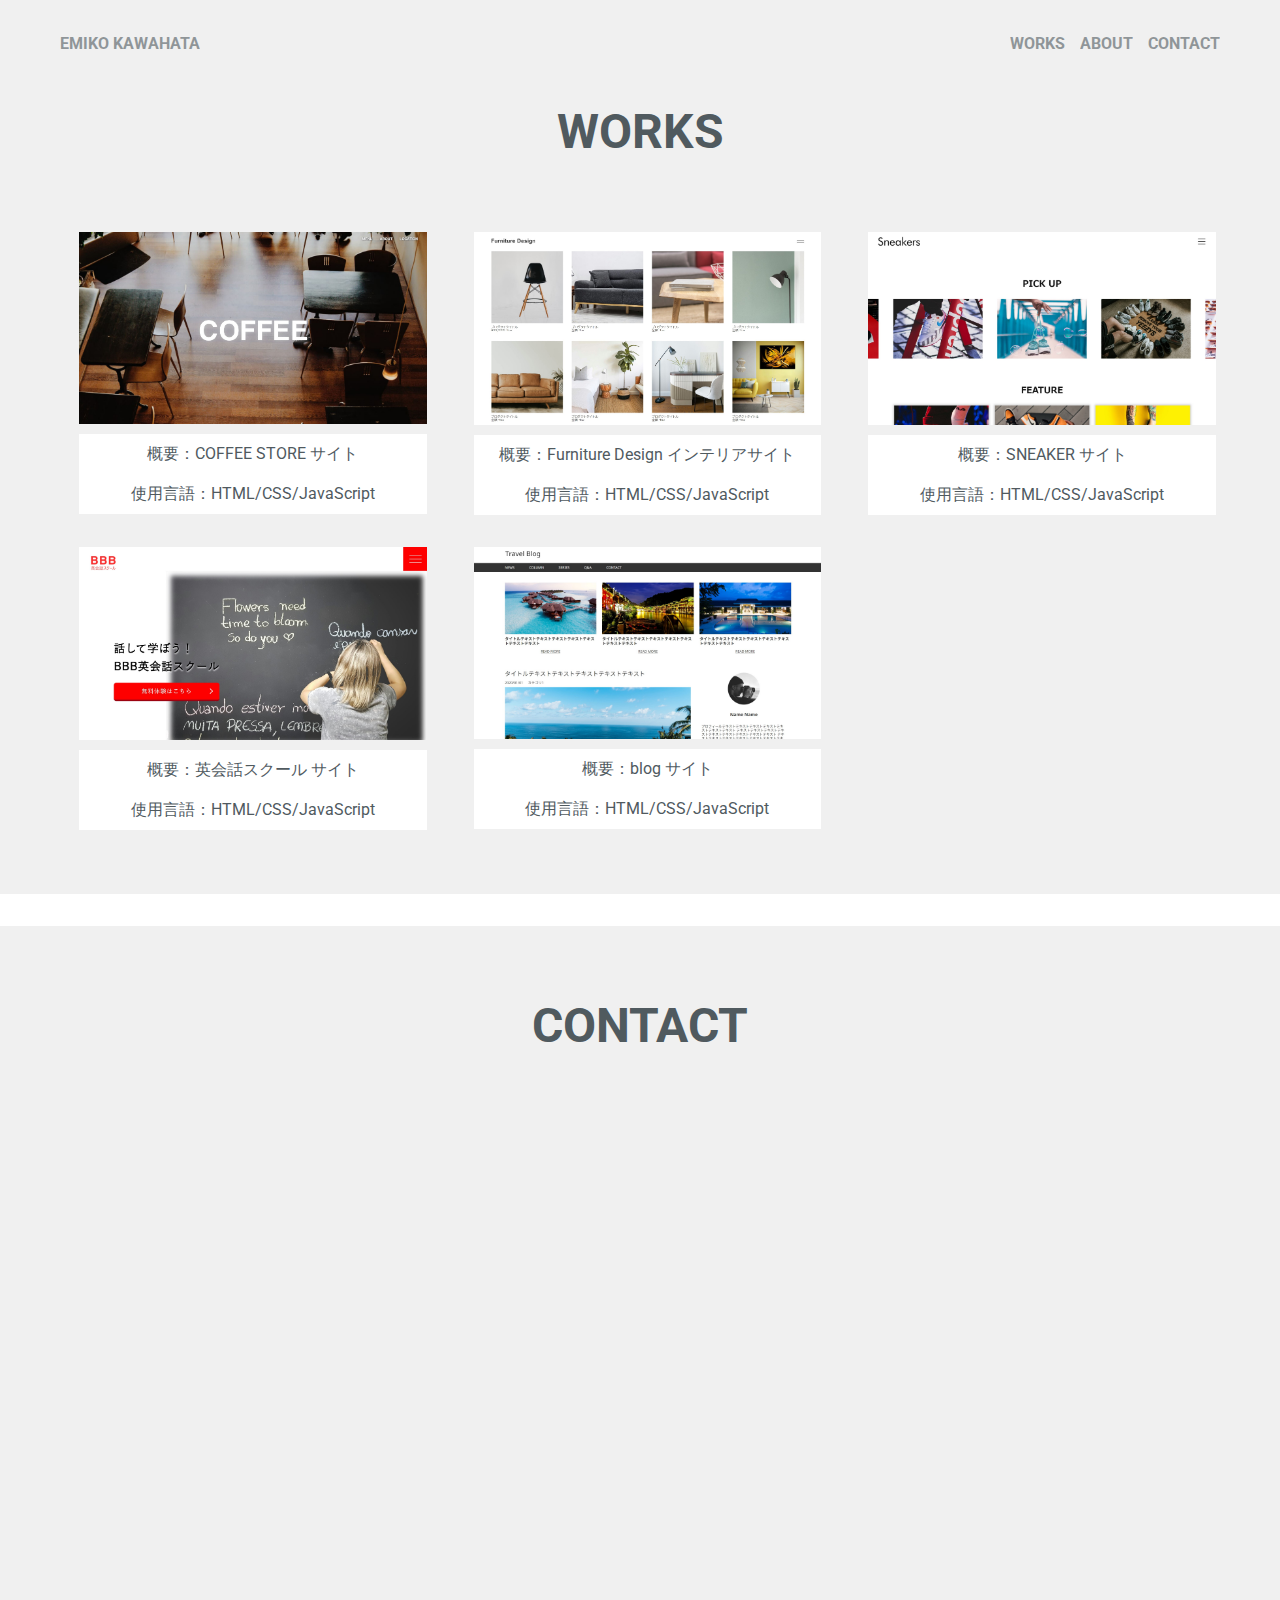
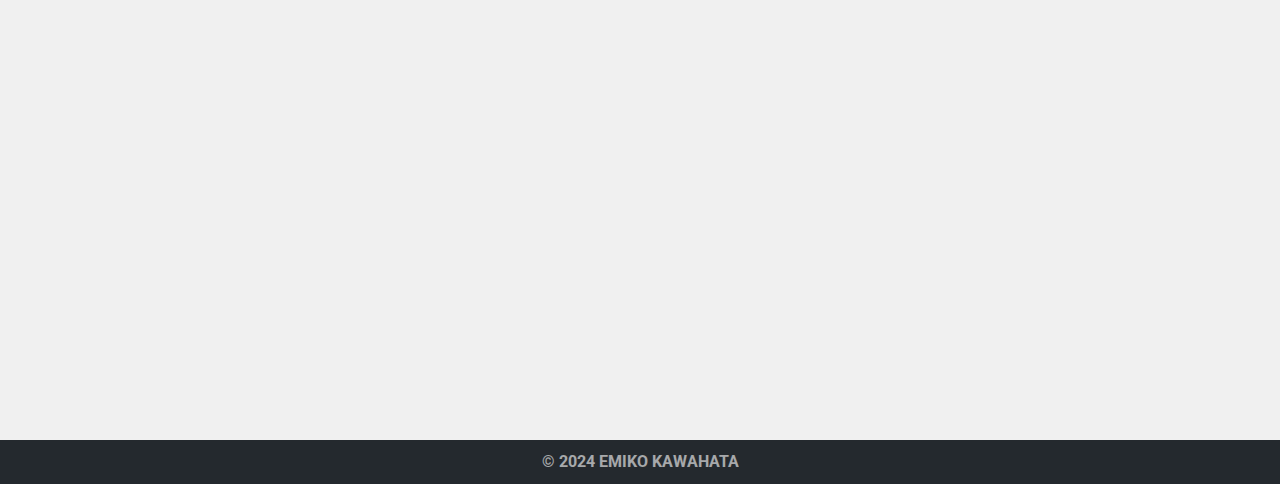
==== works.html @ 9fee53f4 "Add files via upload" ====
<!DOCTYPE html>
<html lang="jp">
<head>
    <meta charset="UTF-8">
    <meta name="viewport" content="width=device-width, initial-scale=1.0">
    <meta name="descripition" content="川畠 恵美子のportfolioサイトです。">
    <title>EMIKO KAWAHATA - Protfolio</title>
    <link rel="icon" href="">
    <link rel="preconnect" href="https://fonts.googleapis.com">
    <link rel="preconnect" href="https://fonts.gstatic.com" crossorigin>
    <link href="https://fonts.googleapis.com/css2?family=Roboto:ital,wght@0,100;0,300;0,400;0,500;0,700;0,900;1,100;1,300;1,400;1,500;1,700;1,900&display=swap" rel="stylesheet">
    <link rel="stylesheet" href="css/destyle.css">
    <link rel="stylesheet" href="style.css">
    <link rel="stylesheet" href="https://cdn.jsdelivr.net/npm/swiper@11/swiper-bundle.min.css"/>
    <script src="https://cdn.jsdelivr.net/npm/swiper@11/swiper-bundle.min.js"></script>
    <script src="js/main2.js" defer></script>
</head>

<body>
    <header class="header_2">
        <h1><a href="index.html">EMIKO KAWAHATA</a></h1>
    <nav class="pc-menu">
        <ul>
            <li><a href="works.html">WORKS</a></li>
            <li><a href="about.html">ABOUT</a></li>
            <li><a href="#contact">CONTACT</a></li>
        </ul>
    </nav>   
        <nav class="navi2">
            <ul class="nav-menu2"> 
                <li><a href="works.html">WORKS</a></li>
                <li><a href="about.html">ABOUT</a></li>
                <li><a href="#contact">CONTACT</a></li>
            </ul>
        </nav>
        <div class="nav-btn2">
            <span></span>
            <span></span>
            <span></span>
        </div>
        <div class="nav-mask2"></div>
    </nav>
</header>
    <main>
        <section id="works" class="wrapper">
            <div class="test">
            <h3 class="section-title">WORKS</h3>
            <div class="content_wrapper">
                  <ul class="swiper-item">
                        <li>
                            <a href="works1.html">
                            <img src="img/COFFEE SITE.jpg" alt="">
                            </a>
                            <p>概要：COFFEE STORE サイト</p>
                            <p>使用言語：HTML/CSS/JavaScript</p>
                        </li>
                        <li>
                            <a href="works2.html">
                            <img src="img/STORE SITE.jpg" alt="">
                            </a>
                            <p>概要：Furniture Design インテリアサイト</p>
                            <p>使用言語：HTML/CSS/JavaScript</p>
                        </li>
                        <li>
                            <a href="works3.html">
                            <img src="img/SNEAKER SITE.jpg" alt="">
                            </a>
                            <p>概要：SNEAKER サイト</p>
                            <p>使用言語：HTML/CSS/JavaScript</p>
                        </li>
                        <li>
                            <a href="works4.html">
                            <img src="img/LP SITE.jpg" alt="">
                            </a>
                            <p>概要：英会話スクール サイト</p>
                            <p>使用言語：HTML/CSS/JavaScript</p>
                        </li>
                        <li>
                            <a href="works5.html">
                            <img src="img/blog.jpg" alt="">
                            </a>
                            <p>概要：blog サイト</p>
                            <p>使用言語：HTML/CSS/JavaScript</p>
                        </li>
                    </ul>
                  </div>
            </div>
            <!-- <ul class="page-No">
                <li>1</li>
                <a href=""><li>2</li></a>
              </ul> -->
            </div>
        </section>        

        <section id="contact" class="wrapper">
            <div class="test">
            <h3 class="section-title">CONTACT</h3>
            <div class="contact-form">
                <iframe class="responsive-iframe" src="https://docs.google.com/forms/d/e/1FAIpQLSeHBXY3Ayiw5uT9VZzpaTUXovcgZa1oA0iN0tv17ljC0UublA/viewform?embedded=true" width="100%" height="850" frameborder="0" marginheight="0" marginwidth="0">読み込んでいます…</iframe>
            <!-- <form action="#" method="post">
                <dl>
                    <dt>
                        <label for="name">NAME*</label>
                    </dt>
                    <dd>
                        <input type="text" id="name" name="your-name">
                    </dd>
                    <dt>
                        <label for="email">E-MAIL*</label>
                    </dt>
                    <dd>
                        <input type="email" id="email" name="your-email">
                    </dd>
                    <dt>
                        <label for="message">MESSAGE*</label>
                    </dt>
                    <dd>
                        <textarea name="your-message" id="message"></textarea>
                    </dd>
                </dl>
                <p class="attention_text">*は必須入力項目です。</p>
                <div class="button"><input type="confirm" value="CONFIRM"></div>
            </form> -->
        </div>
    </div>
        </section>
    </main>
    <footer class="footer">
        <p>&copy; 2024 EMIKO KAWAHATA</p>
    </footer>
</body>
</html>
---- css/destyle.css ----
/*! destyle.css v4.0.1 | MIT License | https://github.com/nicolas-cusan/destyle.css */

/* Reset box-model and set borders */
/* ============================================ */

*,
::before,
::after {
  box-sizing: border-box;
  border-style: solid;
  border-width: 0;
  min-width: 0;
}

/* Document */
/* ============================================ */

/**
 * 1. Correct the line height in all browsers.
 * 2. Prevent adjustments of font size after orientation changes in iOS.
 * 3. Remove gray overlay on links for iOS.
 */

html {
  line-height: 1.15; /* 1 */
  -webkit-text-size-adjust: 100%; /* 2 */
  -webkit-tap-highlight-color: transparent; /* 3*/
}

/* Sections */
/* ============================================ */

/**
 * Remove the margin in all browsers.
 */

body {
  margin: 0;
}

/**
 * Render the `main` element consistently in IE.
 */

main {
  display: block;
}

/* Vertical rhythm */
/* ============================================ */

p,
table,
blockquote,
address,
pre,
iframe,
form,
figure,
dl {
  margin: 0;
}

/* Headings */
/* ============================================ */

h1,
h2,
h3,
h4,
h5,
h6 {
  font-size: inherit;
  font-weight: inherit;
  margin: 0;
}

/* Lists (enumeration) */
/* ============================================ */

ul,
ol {
  margin: 0;
  padding: 0;
  list-style: none;
}

/* Lists (definition) */
/* ============================================ */

dt {
  font-weight: bold;
}

dd {
  margin-left: 0;
}

/* Grouping content */
/* ============================================ */

/**
 * 1. Add the correct box sizing in Firefox.
 * 2. Show the overflow in Edge and IE.
 */

hr {
  box-sizing: content-box; /* 1 */
  height: 0; /* 1 */
  overflow: visible; /* 2 */
  border-top-width: 1px;
  margin: 0;
  clear: both;
  color: inherit;
}

/**
 * 1. Correct the inheritance and scaling of font size in all browsers.
 * 2. Correct the odd `em` font sizing in all browsers.
 */

pre {
  font-family: monospace, monospace; /* 1 */
  font-size: inherit; /* 2 */
}

address {
  font-style: inherit;
}

/* Text-level semantics */
/* ============================================ */

/**
 * Remove the gray background on active links in IE 10.
 */

a {
  background-color: transparent;
  text-decoration: none;
  color: inherit;
}

/**
 * 1. Remove the bottom border in Chrome 57-
 * 2. Add the correct text decoration in Chrome, Edge, IE, Opera, and Safari.
 */

abbr[title] {
  text-decoration: underline dotted; /* 2 */
}

/**
 * Add the correct font weight in Chrome, Edge, and Safari.
 */

b,
strong {
  font-weight: bolder;
}

/**
 * 1. Correct the inheritance and scaling of font size in all browsers.
 * 2. Correct the odd `em` font sizing in all browsers.
 */

code,
kbd,
samp {
  font-family: monospace, monospace; /* 1 */
  font-size: inherit; /* 2 */
}

/**
 * Add the correct font size in all browsers.
 */

small {
  font-size: 80%;
}

/**
 * Prevent `sub` and `sup` elements from affecting the line height in
 * all browsers.
 */

sub,
sup {
  font-size: 75%;
  line-height: 0;
  position: relative;
  vertical-align: baseline;
}

sub {
  bottom: -0.25em;
}

sup {
  top: -0.5em;
}

/* Replaced content */
/* ============================================ */

/**
 * Prevent vertical alignment issues.
 */

svg,
img,
embed,
object,
iframe {
  vertical-align: bottom;
}

/* Forms */
/* ============================================ */

/**
 * Reset form fields to make them styleable.
 * 1. Make form elements stylable across systems iOS especially.
 * 2. Inherit text-transform from parent.
 */

button,
input,
optgroup,
select,
textarea {
  -webkit-appearance: none; /* 1 */
  appearance: none;
  vertical-align: middle;
  color: inherit;
  font: inherit;
  background: transparent;
  padding: 0;
  margin: 0;
  border-radius: 0;
  text-align: inherit;
  text-transform: inherit; /* 2 */
}

/**
 * Correct cursors for clickable elements.
 */

button,
[type="button"],
[type="reset"],
[type="submit"] {
  cursor: pointer;
}

button:disabled,
[type="button"]:disabled,
[type="reset"]:disabled,
[type="submit"]:disabled {
  cursor: default;
}

/**
 * Improve outlines for Firefox and unify style with input elements & buttons.
 */

:-moz-focusring {
  outline: auto;
}

select:disabled {
  opacity: inherit;
}

/**
 * Remove padding
 */

option {
  padding: 0;
}

/**
 * Reset to invisible
 */

fieldset {
  margin: 0;
  padding: 0;
  min-width: 0;
}

legend {
  padding: 0;
}

/**
 * Add the correct vertical alignment in Chrome, Firefox, and Opera.
 */

progress {
  vertical-align: baseline;
}

/**
 * Remove the default vertical scrollbar in IE 10+.
 */

textarea {
  overflow: auto;
}

/**
 * Correct the cursor style of increment and decrement buttons in Chrome.
 */

[type="number"]::-webkit-inner-spin-button,
[type="number"]::-webkit-outer-spin-button {
  height: auto;
}

/**
 * Correct the outline style in Safari.
 */

[type="search"] {
  outline-offset: -2px; /* 1 */
}

/**
 * Remove the inner padding in Chrome and Safari on macOS.
 */

[type="search"]::-webkit-search-decoration {
  -webkit-appearance: none;
}

/**
 * 1. Correct the inability to style clickable types in iOS and Safari.
 * 2. Fix font inheritance.
 */

::-webkit-file-upload-button {
  -webkit-appearance: button; /* 1 */
  font: inherit; /* 2 */
}

/**
 * Fix appearance for Firefox
 */
[type="number"] {
  -moz-appearance: textfield;
}

/**
 * Clickable labels
 */

label[for] {
  cursor: pointer;
}

/* Interactive */
/* ============================================ */

/*
 * Add the correct display in Edge, IE 10+, and Firefox.
 */

details {
  display: block;
}

/*
 * Add the correct display in all browsers.
 */

summary {
  display: list-item;
}

/*
 * Remove outline for editable content.
 */

[contenteditable]:focus {
  outline: auto;
}

/* Tables */
/* ============================================ */

/**
1. Correct table border color inheritance in all Chrome and Safari.
*/

table {
  border-color: inherit; /* 1 */
  border-collapse: collapse;
}

caption {
  text-align: left;
}

td,
th {
  vertical-align: top;
  padding: 0;
}

th {
  text-align: left;
  font-weight: bold;
}
---- style.css ----
@charset "UTF-8";
/*
Theme Name: portfolio
*/

html{
    font-size: 100%;
    background-color: #ffff;
    scroll-behavior: smooth;
    line-height: 1.5;
}

body{
    /* margin: 0;
    padding: 0; */
    font-family: "Roboto", sans-serif;
}

*{
    box-sizing: border-box;
}

a{
    text-decoration: none;
}

img{
    max-width: 100%;
}

ul{
    list-style: none;
    margin: 0;
}

li{
    margin: 0 0 0 15px;
}

li a{
    transition: all 0.3s ease;
}

li a:hover{
    opacity: 0.5;
}

nav{
    margin: 0 0 0 auto;
}

.header {
   width: 100%;
   padding: 30px 4% 10px;
   /* background-color: #fff; */
   position: fixed;
   top: 0;
   /* background-color: transparent; */
   display: flex;
   align-items: center;
   color: #fefefe;
   opacity: 0.7;
   font-weight: bold;
   z-index: 2;
   /* padding: 32px 60px 10px 60px; */
}


.header_2 {
        width: 100%;
        padding: 30px 4% 10px;
        background-color: #f0f0f0;
        position: fixed;
        /* top: 0; */
        /* background-color: transparent; */
        display: flex;
        align-items: center;
        /* color: #fefefe; */
        font-weight: bold;
        z-index: 2;
        padding: 32px 60px 10px 60px;}

.header_2 h1{
    color: #505a5f;
    opacity: 0.6;
    font-weight: bold;
}

.header_2 li{
    color: #505a5f;
    opacity: 0.6;
}

header.scrolled{
    color: #505a5f;
}

.pc-menu ul{
    display: flex;
}

.navi {
    display: none;
}

.navi2 {
    display: none;
}

@media screen and (max-width: 768px) {
    .pc-menu{
        display: none;
    }

    .navi {
        display: block;
        padding: 150px 25px;
        background-color: #121212;
        color: #ffffff;
        width: 100%;
        position: fixed;
        top: 0;
        bottom: 0;
        left: -800px;
        opacity: 0;
        z-index: 20;
        transition: all 0.5s;
      }
      .navi a {
        color: #ffffff;
      }
      .navi ul {
        margin: 0;
        padding: 0;
      }
      .navi ul.nav-menu {
        margin-bottom: 60px;
        border-top: 1px solid #ffffff;
      }
      .navi ul.nav-menu li {
        text-align: center;
        position: relative;
        margin: 0;
        padding: 30px 0;
        border-bottom: 1px solid #ffffff;
        font-size: 2rem;
      }
    
      .nav-btn {
        display: block;
        position: fixed;
        top: 25px;
        right: 20px;
        width: 30px;
        height: 30px;
        cursor: pointer;
        z-index: 20;
      }
      .nav-btn span {
        position: absolute;
        display: block;
        left: 0;
        width: 30px;
        height: 2px;
        transition: all 0.5s;
        background-color: #ffff;
      }

      .nav-btn.scrolled span{
        background-color: #505a5f;
      } 

      .nav-btn span:nth-child(1) {
        top: 4px;
      }
      .nav-btn span:nth-child(2) {
        top: 14px;
      }
      .nav-btn span:nth-child(3) {
        bottom: 4px;
      }
    
      .nav-mask {
        display: none;
        transition: all 0.5s;
      }
      
      .navi.active {
        opacity: 1;
        left: 0;
      }
      
      .nav-btn.active span {
        background-color: #ffffff;
      }
      
      .nav-btn.active span:nth-child(1) {
        transform: translateY(10px) rotate(-315deg);
      }
      
      .nav-btn.active span:nth-child(2) {
        opacity: 0;
      }
      
      .nav-btn.active span:nth-child(3) {
        transform: translateY(-10px) rotate(315deg);
      }
      
      .nav-mask.active {
        display: block;
        background: #000;
        max-width: 100%;
        height: 100%;
        position: fixed;
        top: 0;
        left: 0;
        opacity: 0.8;
        z-index: 10;
        cursor: pointer;
      }    

      .navi2 {
        display: block;
        padding: 150px 25px;
        background-color: #121212;
        color: #ffffff;
        width: 100%;
        position: fixed;
        top: 0;
        bottom: 0;
        left: -800px;
        opacity: 0;
        z-index: 20;
        transition: all 0.5s;
      }
      .navi2 a {
        color: #ffffff;
      }
      .navi2 ul {
        margin: 0;
        padding: 0;
      }
      .navi2 ul.nav-menu2 {
        margin-bottom: 60px;
        border-top: 1px solid #ffffff;
        border-top-color: rgba(255, 255, 255, 0.5);
      }
      .navi2 ul.nav-menu2 li {
        text-align: center;
        position: relative;
        margin: 0;
        padding: 30px 0;
        border-bottom: 1px solid #ffffff;
        font-size: 2rem;
      }
    
      .nav-btn2 {
        display: block;
        position: fixed;
        top: 25px;
        right: 20px;
        width: 30px;
        height: 30px;
        cursor: pointer;
        z-index: 20;
      }
      .nav-btn2 span {
        position: absolute;
        display: block;
        left: 0;
        width: 30px;
        height: 2px;
        transition: all 0.5s;
        background-color: #505a5f;;
        opacity: 0.6;
      }

     /*  .nav-btn.scrolled span{
        background-color: #505a5f;
      }  */

      .nav-btn2 span:nth-child(1) {
        top: 4px;
      }
      .nav-btn2 span:nth-child(2) {
        top: 14px;
      }
      .nav-btn2 span:nth-child(3) {
        bottom: 4px;
      }
    
      .nav-mask2{
        display: none;
        transition: all 0.5s;
      }
      
      .navi2.active {
        opacity: 1;
        left: 0;
      }
      
      .nav-btn2.active span {
        background-color: #ffffff;
      }
      
      .nav-btn2.active span:nth-child(1) {
        transform: translateY(10px) rotate(-315deg);
      }
      
      .nav-btn2.active span:nth-child(2) {
        opacity: 0;
      }
      
      .nav-btn2.active span:nth-child(3) {
        transform: translateY(-10px) rotate(315deg);
      }
      
      .nav-mask2.active {
        display: block;
        background: #000;
        max-width: 100%;
        height: 100%;
        position: fixed;
        top: 0;
        left: 0;
        opacity: 0.6;
        z-index: 10;
        cursor: pointer;
      }
    }

.site-logo{
  color: #fefefe;
  opacity: 0.8;
}

h1{
    margin: 0;
    padding:0;
    transition: all 0.3s ease;
   
}

h1:hover{
    opacity: 0.5;
}

.main-visual{
    display: flex;
    justify-content: start;
    align-items: end;
    height: 100vh;
    background: url('img/header.jpg') top center / cover no-repeat;
    color: #fefefe;
    transition: background-image 1s ease-in-out;
} 

  h2{
    margin: 0;
    font-size: 48px;
    padding: 0 0 32px 60px;
    font-weight: bold;
  }

.section-title{
    text-align: center;
    font-weight: bold;
    color: #505a5f;
    font-size: 3rem;
    padding: 64px 0 64px 0;
}

.wrapper{
    /* text-align: center; */
    /* background-color:#f0f0f0 ; */
    color: #505a5f;
    padding-top: 32px;
}

.swiper-item{
    display: grid;
    grid-template-columns: repeat(3, 1fr);
    column-gap: 32px;
    row-gap: 32px;
}


.swiper-item img{
    margin-bottom: 10px;
    background-color: #fff;
}

.swiper-item p{
    background-color: #fff;
    text-align: center;
    padding: 8px 8px;
}


/* .about-img{
    width: 200px;
    height: auto;
    padding-right: 64px;
    max-width: 100%;
} */

.test{
    background-color: #f0f0f0;
    padding: 0 64px 64px 64px;
}

.swiper_contents{
    position: relative;
    max-width: 100%;
    margin-bottom: 32px;
    transition-timing-function: linear;
}

.swiper {
    max-width: 100%;
    height: auto;
    transition-timing-function: linear;
  }

.swiper-wrapper {
    height: auto;
    
  }

.swiper-slide {
    width: 100%;
    /* padding: 0 15px; */
}
.swiper-slide:hover{
    opacity: 0.6;
}

.swiper-button-next, 
.swiper-button-prev {
    --swiper-navigation-color:#505a5f;
 } 

.swiper-button-prev:after,
.swiper-button-next:after {
 display: none;
}

 .swiper-pagination {
    bottom: -30px !important;
  }

.contents{
    background-color: #fefefe;
    display: flex;
    /* margin: 0 100px; */
    /* padding: 32px 64px; */
    justify-content: center;
    align-items: center;
    text-align: left;
    max-width: 100%;
    margin-bottom: 32px;
}
.link-text{
    text-align: center;
    color: #505a5f;
    padding-top: 32px;
    transition: all 0.3s ease;
}

.link-text:hover{
    opacity: 0.6;
}

.page-No{
display: flex;
/* margin-top: 64px; */
justify-content: center;
background-color: #f0f0f0;
padding-bottom: 64px;
}

.content_wrapper{
display: flex;
}

.site-img{
    max-width: 100%;
}

.site-img:hover{
    max-width: 100%;
    opacity: 0.6;
}

.content_wrapper dl{
    flex-wrap: wrap;
    width: 100%;
    background-color: #ffff;
    margin-left: 64px;
    padding: 16px 32px 0 ;
    
}

.content_wrapper dt{
    padding-bottom: 10px;
    
}

.content_wrapper dd{
    padding-bottom: 20px;
    word-break: break-all;
    
}

.about-work {
    display: flex; /* フレックスボックスを使用 */
    align-items: center; /* 中央寄せ */
    flex-direction: column;
    /* margin: 32px 100px; */ /* 外側の余白 */
    background-color: #ffff;
    padding: 32px 64px;
    margin-bottom: 32px;
}

.about-history {
    text-align: center; /* 中央寄せ */
    font-weight: bold; /* 太字 */
    margin-bottom: 32px; /* 下の余白 */
    width: 100%;
    font-size: 1.3rem;
}

.about-office{
    display: flex;
    padding-bottom: 32px;
    /* padding-top: 32px; */
}


.about-year {
    display: flex; /* フレックスボックスを使用 */
    align-items: flex-start;
    justify-content: flex-start; /* 横方向の中央揃え */
    width: 30%; /* 幅を50%に設定 */
    margin-right: 32px; /* 右のマージンを設定 */
    min-width: 200px;
}

.about-year p{
    font-weight: bold;
}


.about-year img{
    max-width: 100%;

}
.about-office dl{
    display: flex;
    flex-wrap: wrap;
    width: 100%;
    margin: 0 32px;
}

.about-office dt {
    width: 15%;
    padding-bottom: 10px;

    
}
  
.about-office dd {
    width: 85%;
    padding-bottom: 10px;
}


.about-office ul {
    padding-left: 0; /* 左側のパディングをリセット */
    margin: 0; /* 左側のマージンを追加して調整 */
    max-width: 100%;
    flex-direction: column;
    
}

.about-work li {
    margin-bottom: 10px; /* 各リスト項目の間隔 */
}


.icon-list ul{
    align-items: center;
    width: 100%;
}

.icon-list li{
    align-items: center;
    display: inline-block;
    margin-left: 50px;
    margin-bottom: 64px;
    
}

.step{
    width: 100%;
    align-items: center;
}

.step1,.step2,.step3{
    padding: 0 20px;
}

.step dl{
    display: flex;
    /* align-items: center; */
    /* flex-flow: column; */
    /* width: 100%; */
    
}

.step dt{
    /* width: 50% ; */
    text-align: center;
    padding-bottom: 16px;
}

.step dd{
    /* width: 50% ; */
}

.contact-form{
    position: relative;
    width: 100%;
    /* overflow: hidden; */
    /* top: 0;
    left: 0;
    bottom: 0;
    right: 0; */
    height: 100%;
    /* padding-top: 100%; */
}

/* .responsive-iframe {
    position: absolute;
    top: 0;
    left: 0;
    bottom: 0;
    right: 0;
    width: 100%;
    height: 100%;
    border: none;
  } */

/* .contact-form{
    padding: 0 60px;
    display: block;
    padding: 0 20%;
    margin: 0 auto;
    max-width: 100%;
} */



#contact dl{
    /* display: flex; */
   
    /* margin-bottom: 32px; */
    /* font-size: 1.5rem; */
    font-weight: bold;
}

/* #contact dt{
    width: 10%;
    
} */

#contact dd{
    width: 100%;
    margin-bottom: 20px;
}

#contact dd input,
#contact dd textarea{
    width: 100%;
    border:solid 1px #c8c8c8;
    padding: 10px;
    background: #fff;
}

#contact dd textarea{
    height: 10rem;
}

#contact .button{
    text-align: center;
    padding-top: 64px;
}

#contact .button input{
    width: 200px;
    background-color: #505a5f;
    color: #fff;
    padding: 15px 0;
    border: solid 1px #505a5f;
    text-align: center;
}

#contact .button input:hover{
    background-color: #fff;
    color: #505a5f;
}

.attention_text{
    font-weight: bold;
}

.footer{
background-color: #24292e;
padding: 10px 4% 10px;
text-align: center;
}

.footer p{
    color: #fefefe;
    opacity: 0.6;
    font-weight: bold;
}

@media screen and (max-width: 480px){
.test {
    padding: 0 24px 32px 24px;
}

.header_2{
    padding: 32px 60px 10px 24px;

}

.section-title{
    padding: 64px 0 32px 0;
}

} 

@media screen and (max-width: 1480px) {

    /* .about-year {
        width: 100%;
        margin-right: 0;
        padding-right: 0;
    }


    .about-year p {
        width: 100%;
        text-align: center;
    }

    .about-office {
        flex-direction: column;
        align-items: center;
    }

    .about-office dl {
        margin-top: 32px;
    } *//*  */
    .about-office dt, .about-office dd {
        width: 100%;
    }

}


@media screen and (max-width: 768px) {
    h2 {
        font-size: 28px;
        padding: 0 0 16px 30px;
    }

    .swiper-item {
        grid-template-columns: repeat(1, 1fr);
    }

    .about-year {
        width: 100%;
        margin-right: 0;
        padding-right: 0;
    }


    .about-year p {
        width: 100%;
        text-align: center;
    }

    .about-office {
        flex-direction: column;
        align-items: center;
    }

    .about-office dl {
        margin-top: 32px;
    }
    .about-office dt, .about-office dd {
        width: 100%;
    }

    .content_wrapper{
        display: block;
    }

    .content_wrapper dl{
        margin-left: 0px;
        margin-top: 32px;
    }

    .about-work {
        padding: 32px 32px;
    }

    /* .icon-list ul{
        align-items: center;
    } */
    
    .icon{
        align-items: center;
    }

    .icon-list li{
        display: block;
        text-align: center;
        margin-bottom: 0px;
        margin-left: 0px;
        margin-bottom: 32px;

    }

    .qualification {
        padding-bottom: 16px;
    }

    .step1,.step2,.step3{
        padding: 0 0;
    }

    .step dl{
        flex-direction: column;
    }

    .step2,.step3 {
        padding-top: 20px;
    }
    
}
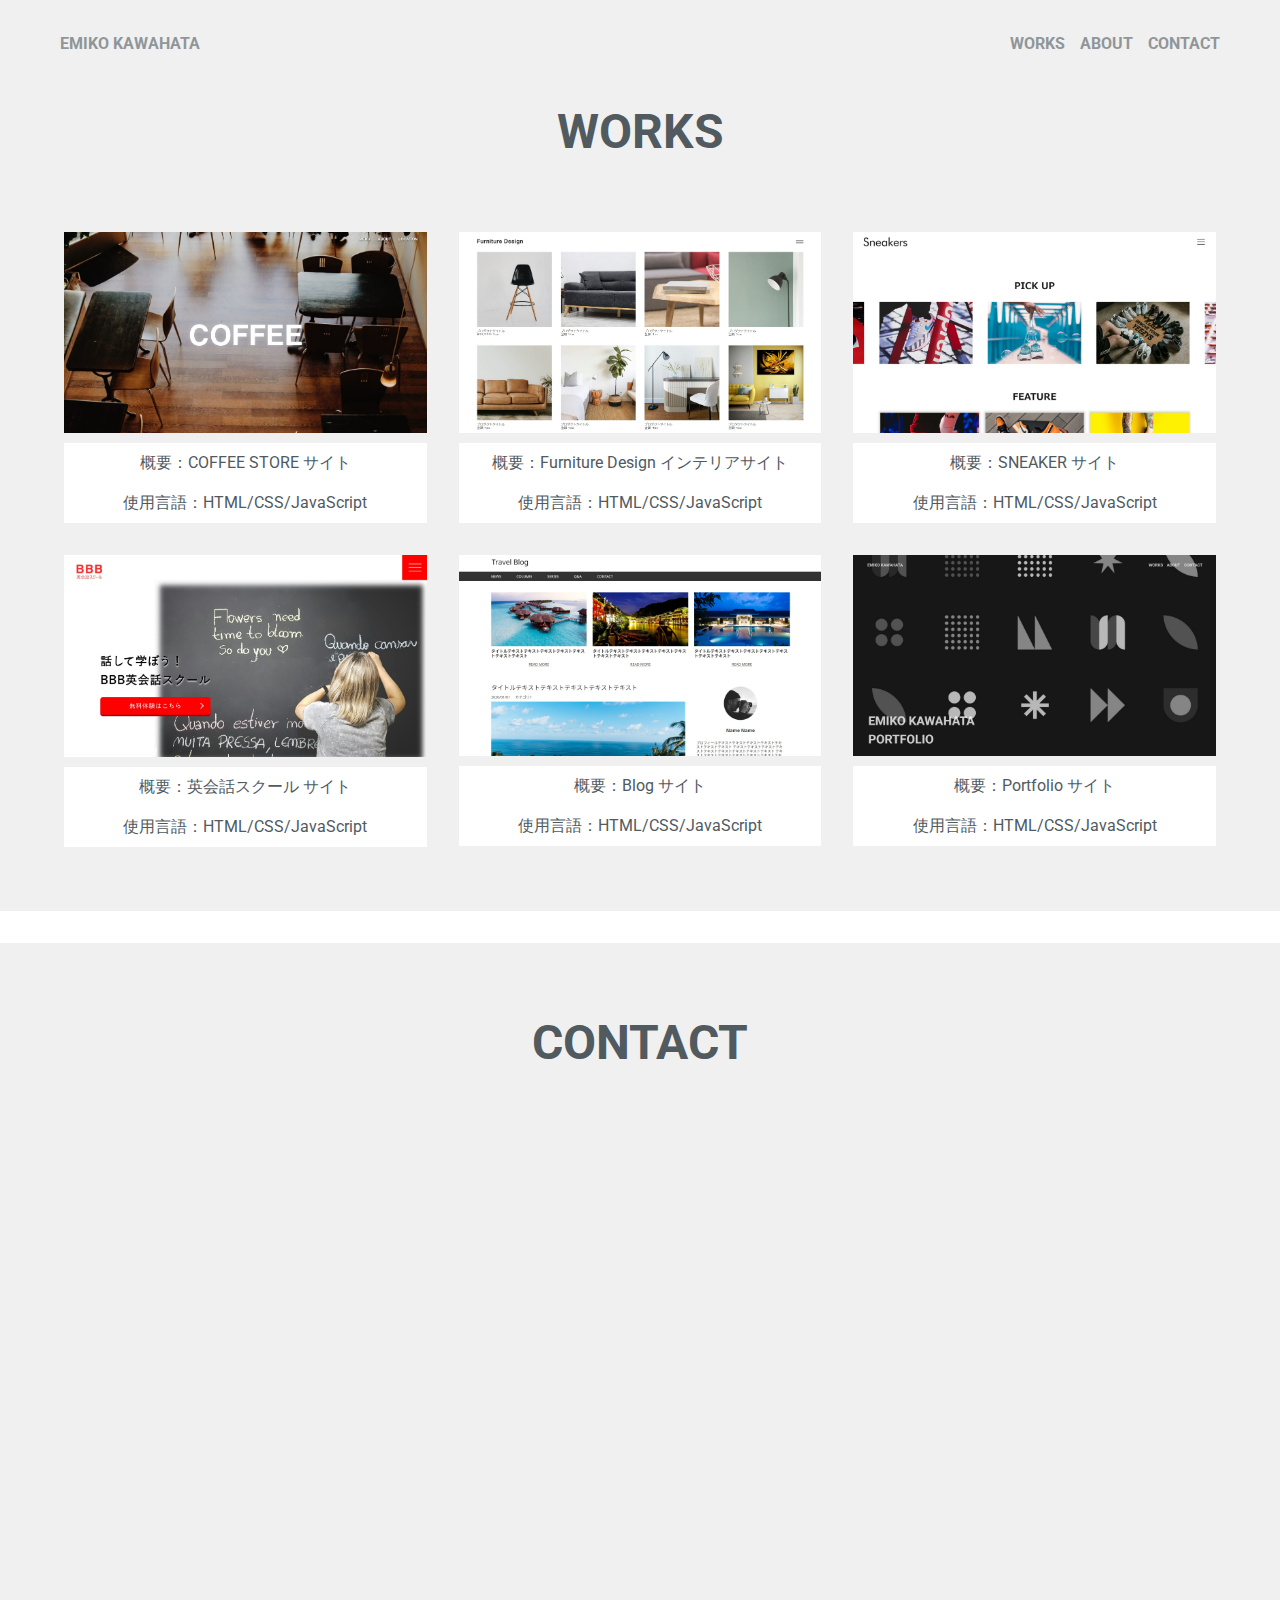
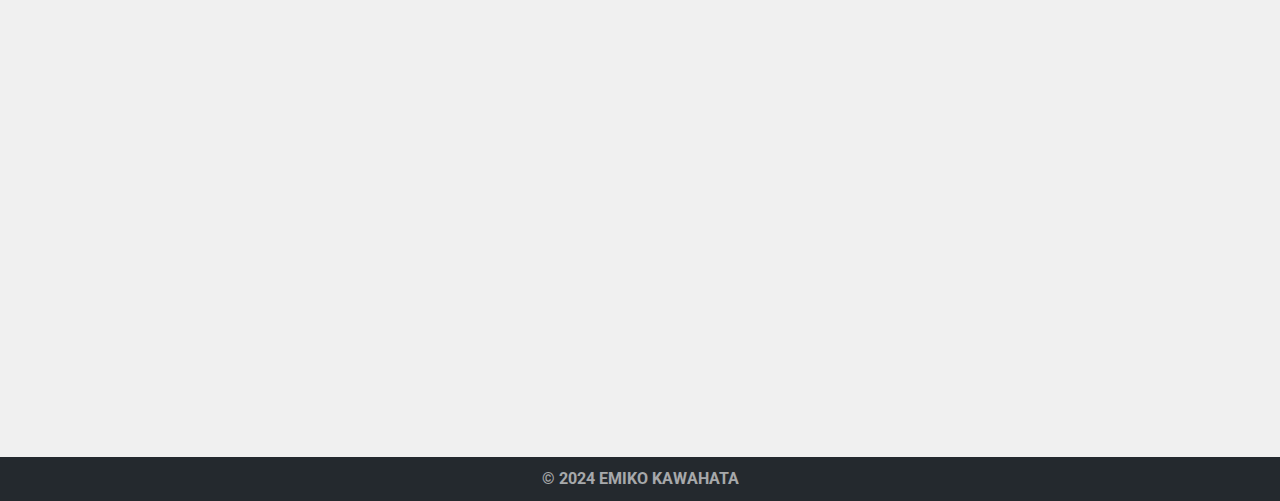
==== commit 8c6169b7: "Add files via upload" ====
--- a/works.html
+++ b/works.html
@@ -43,7 +43,7 @@
 </header>
     <main>
         <section id="works" class="wrapper">
-            <div class="test">
+            <div class="works_test">
             <h3 class="section-title">WORKS</h3>
             <div class="content_wrapper">
                   <ul class="swiper-item">
@@ -79,7 +79,14 @@
                             <a href="works5.html">
                             <img src="img/blog.jpg" alt="">
                             </a>
-                            <p>概要：blog サイト</p>
+                            <p>概要：Blog サイト</p>
+                            <p>使用言語：HTML/CSS/JavaScript</p>
+                        </li>
+                        <li>
+                            <a href="works6.html">
+                            <img src="img/portfolio.jpg" alt="">
+                            </a>
+                            <p>概要：Portfolio サイト</p>
                             <p>使用言語：HTML/CSS/JavaScript</p>
                         </li>
                     </ul>
--- a/style.css
+++ b/style.css
@@ -33,7 +33,7 @@
     margin: 0;
 }
 
-li{
+.pc-menu li{
     margin: 0 0 0 15px;
 }
 
@@ -409,6 +409,11 @@
     padding: 0 64px 64px 64px;
 }
 
+.works_test{
+    background-color: #f0f0f0;
+    padding: 0 64px 64px 64px;
+}
+
 .swiper_contents{
     position: relative;
     max-width: 100%;
@@ -624,9 +629,9 @@
     padding-bottom: 16px;
 }
 
-.step dd{
-    /* width: 50% ; */
-}
+/* .step dd{
+    width: 50% ;
+} */
 
 .contact-form{
     position: relative;
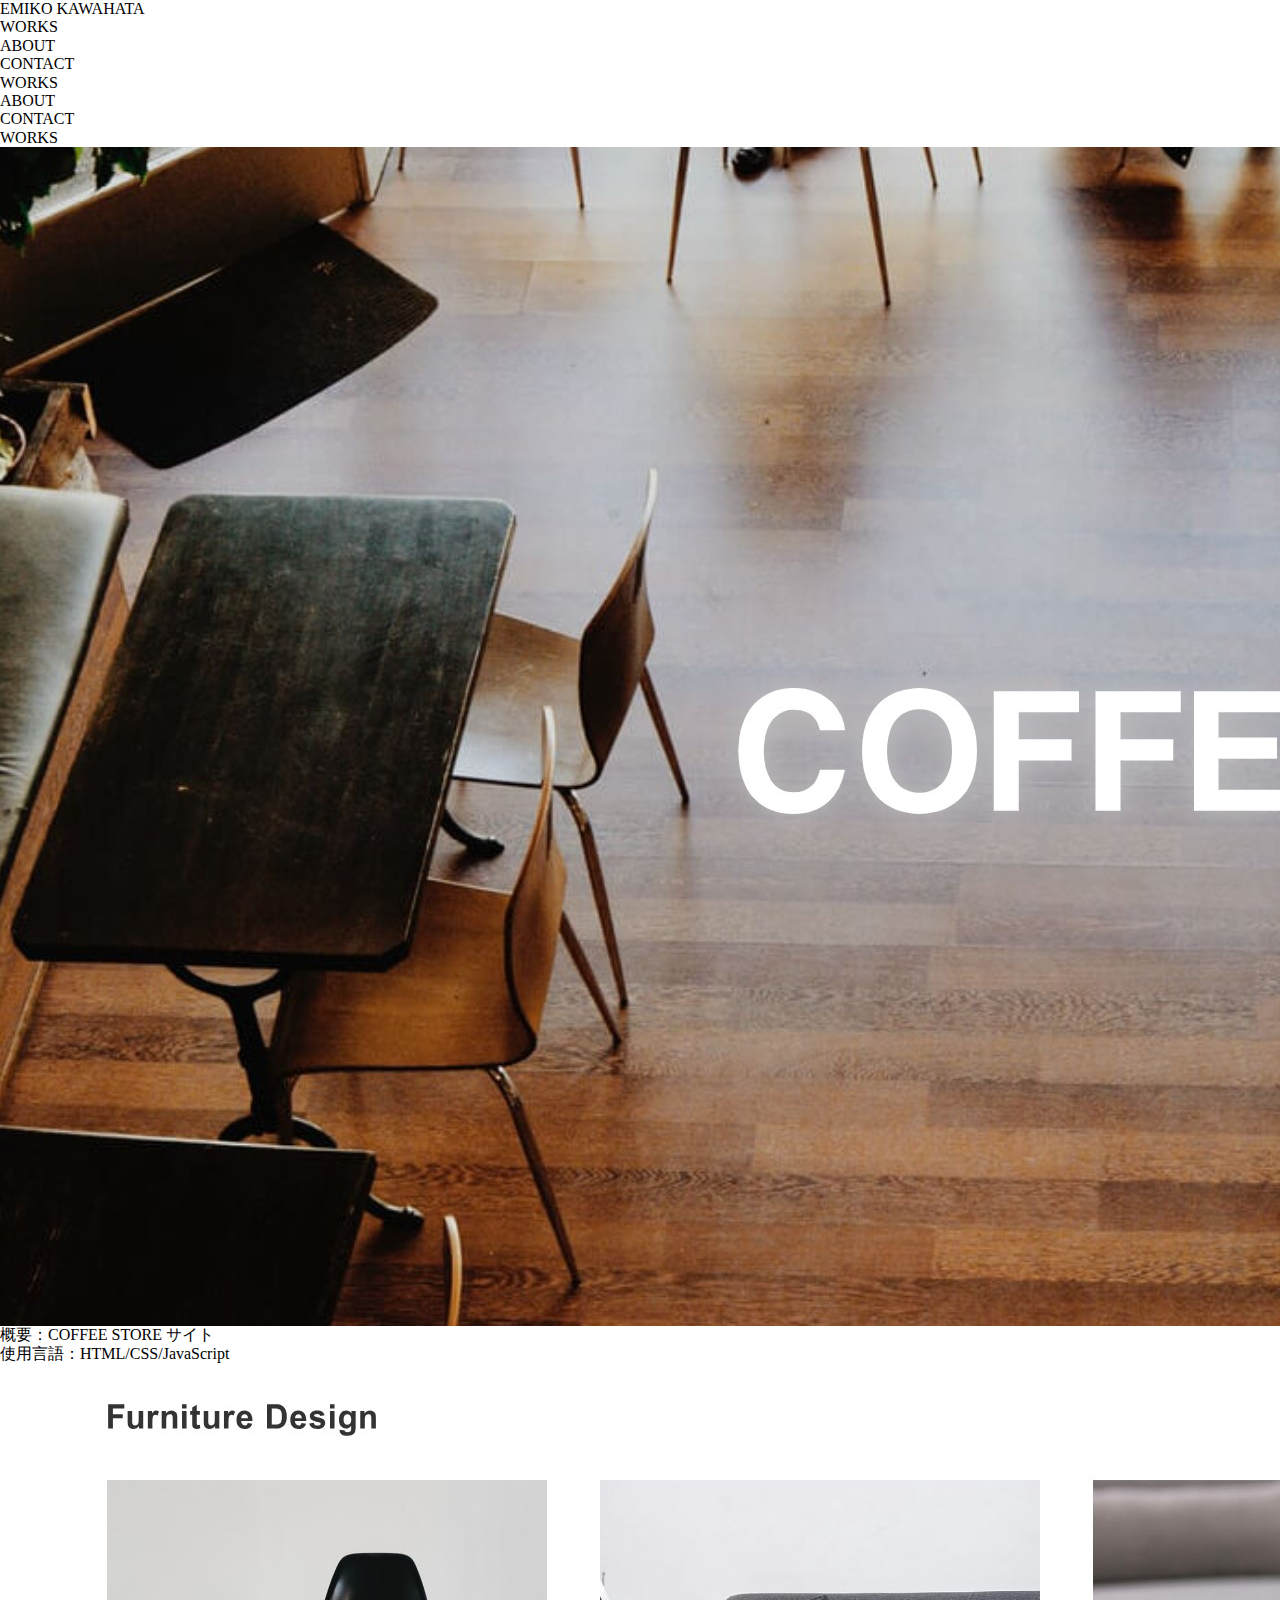
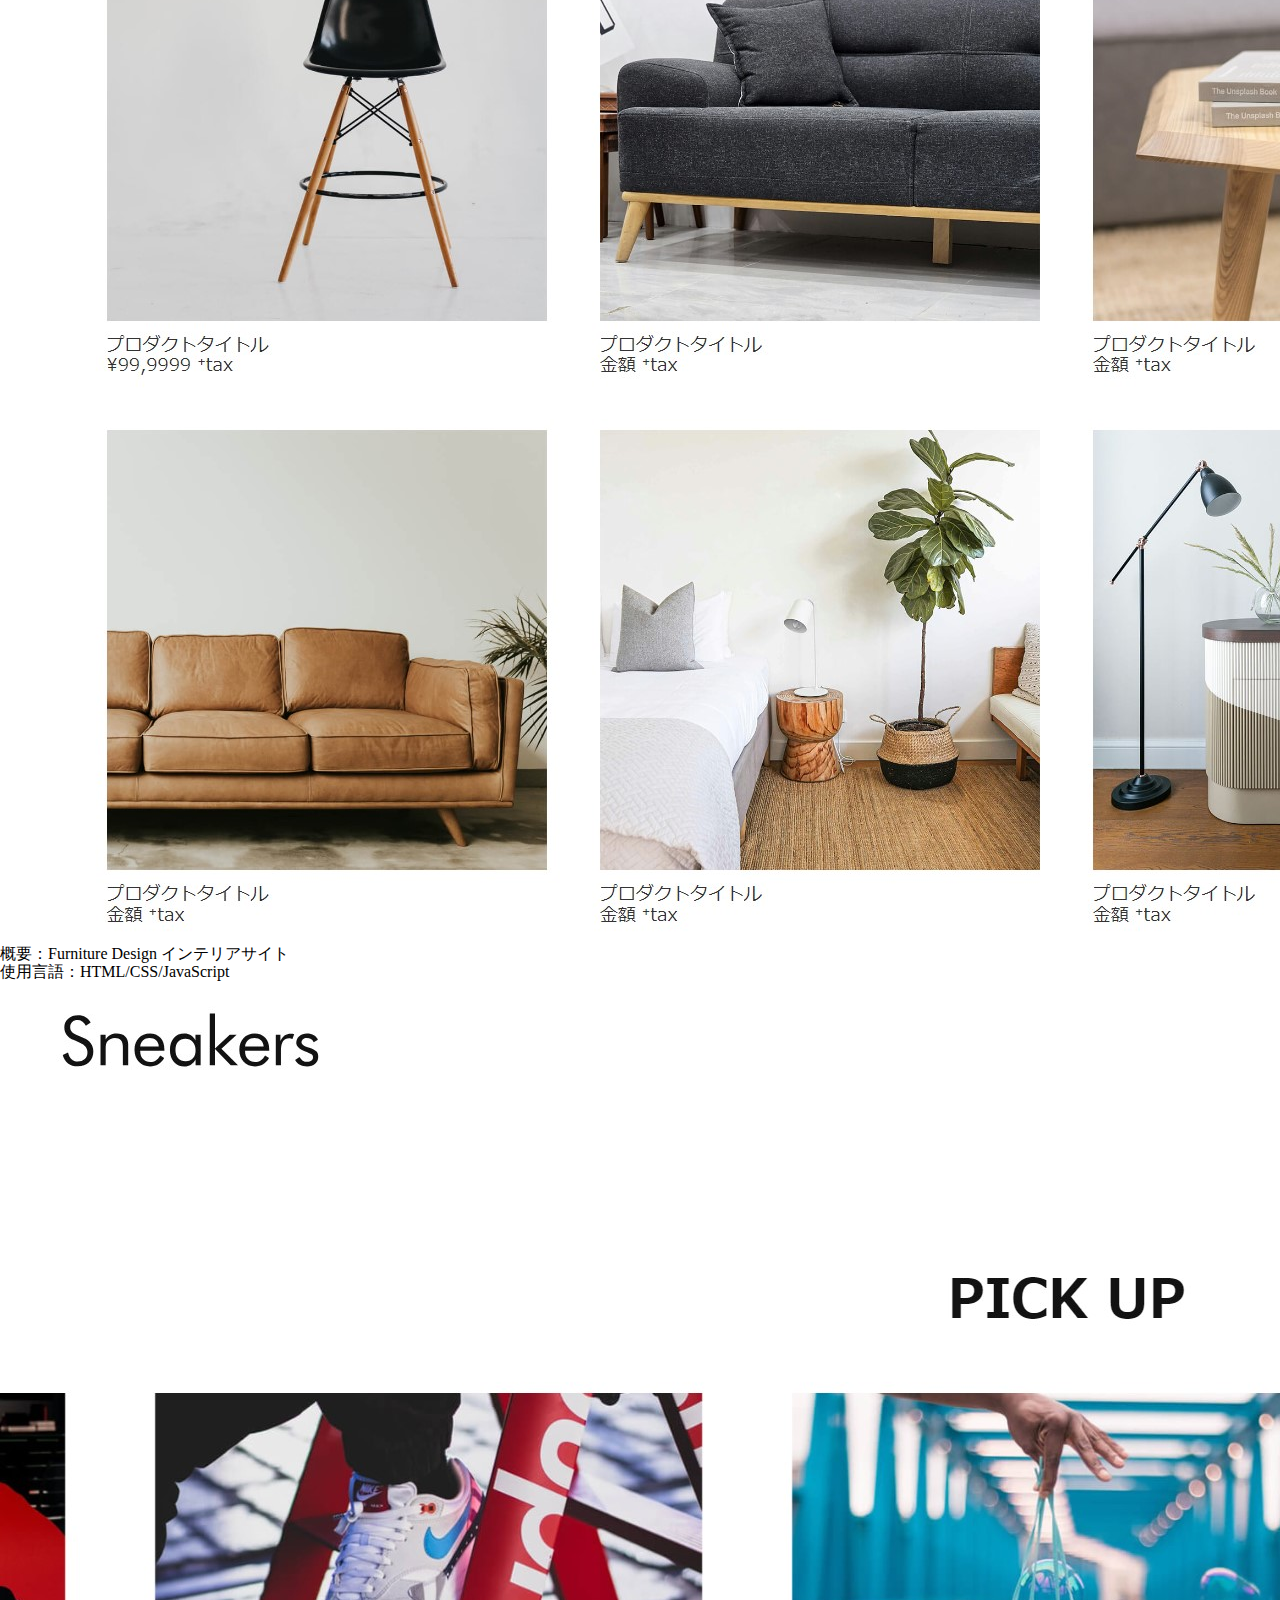
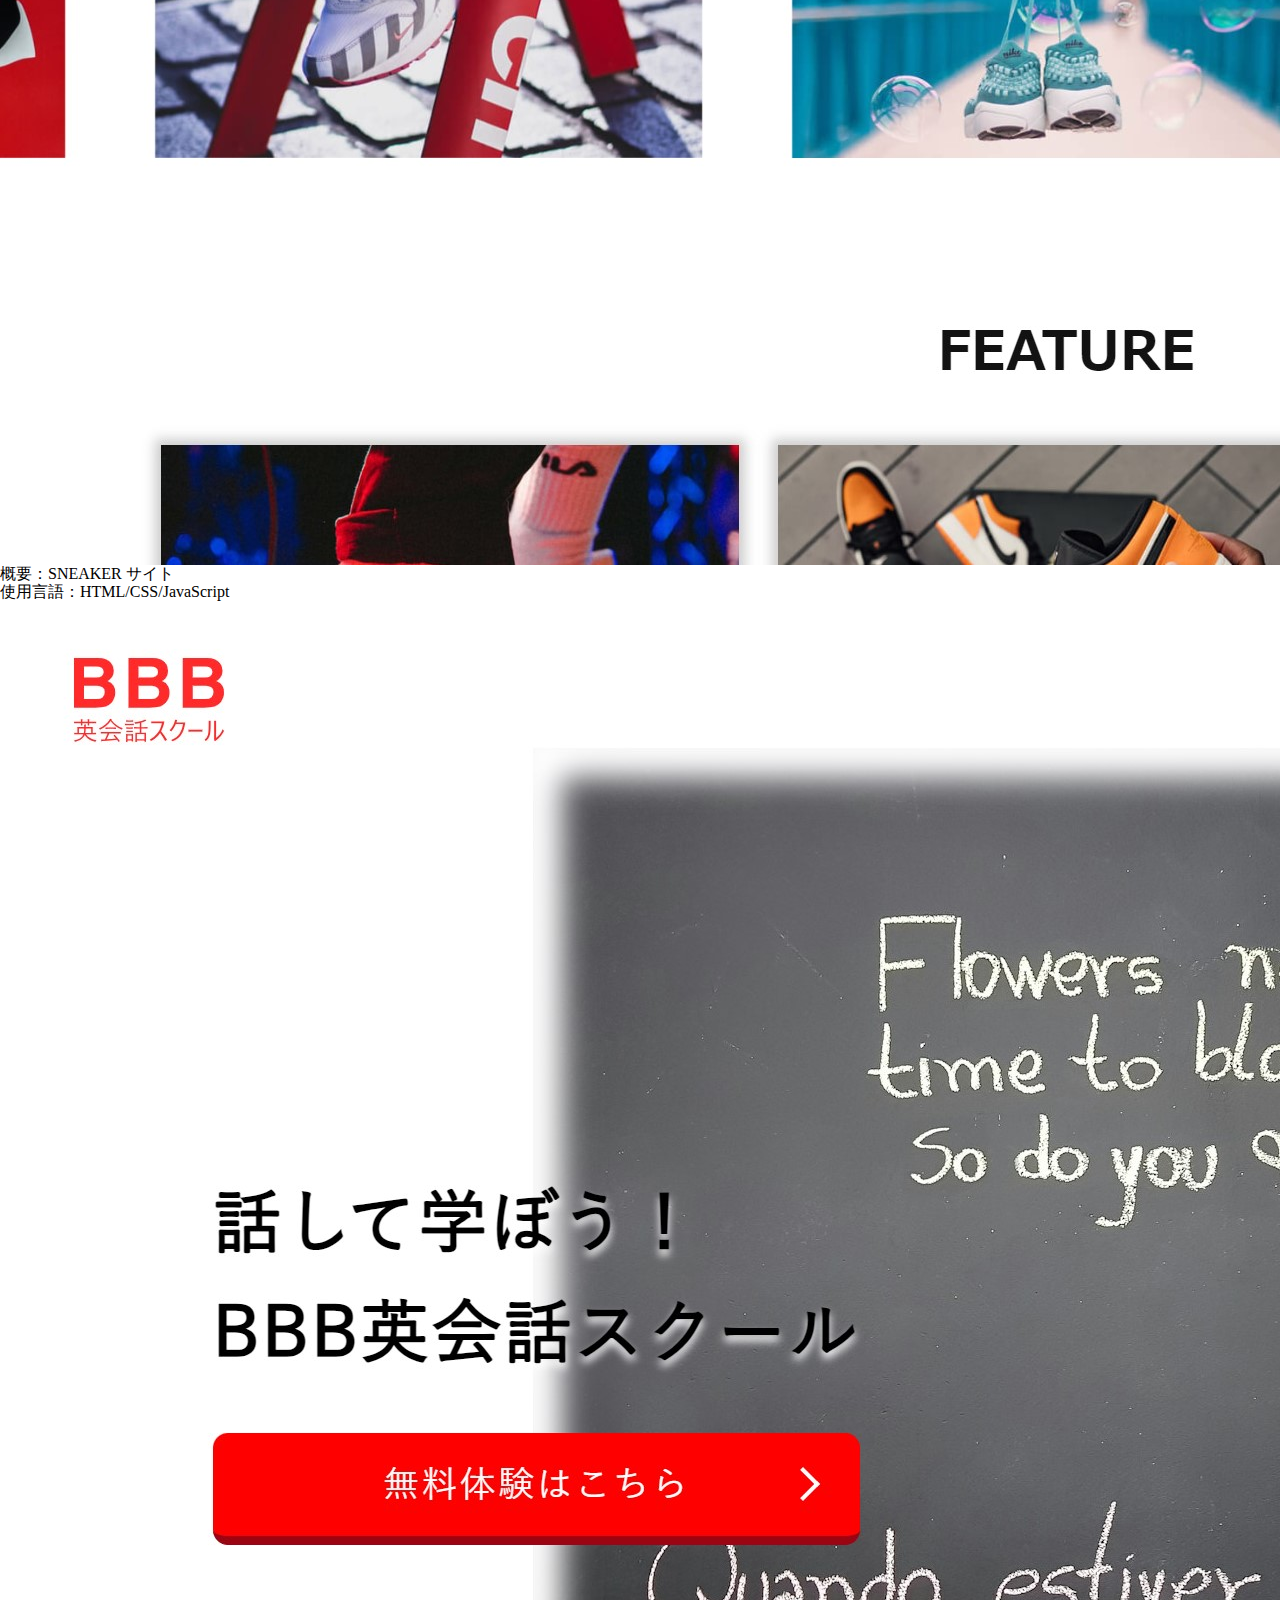
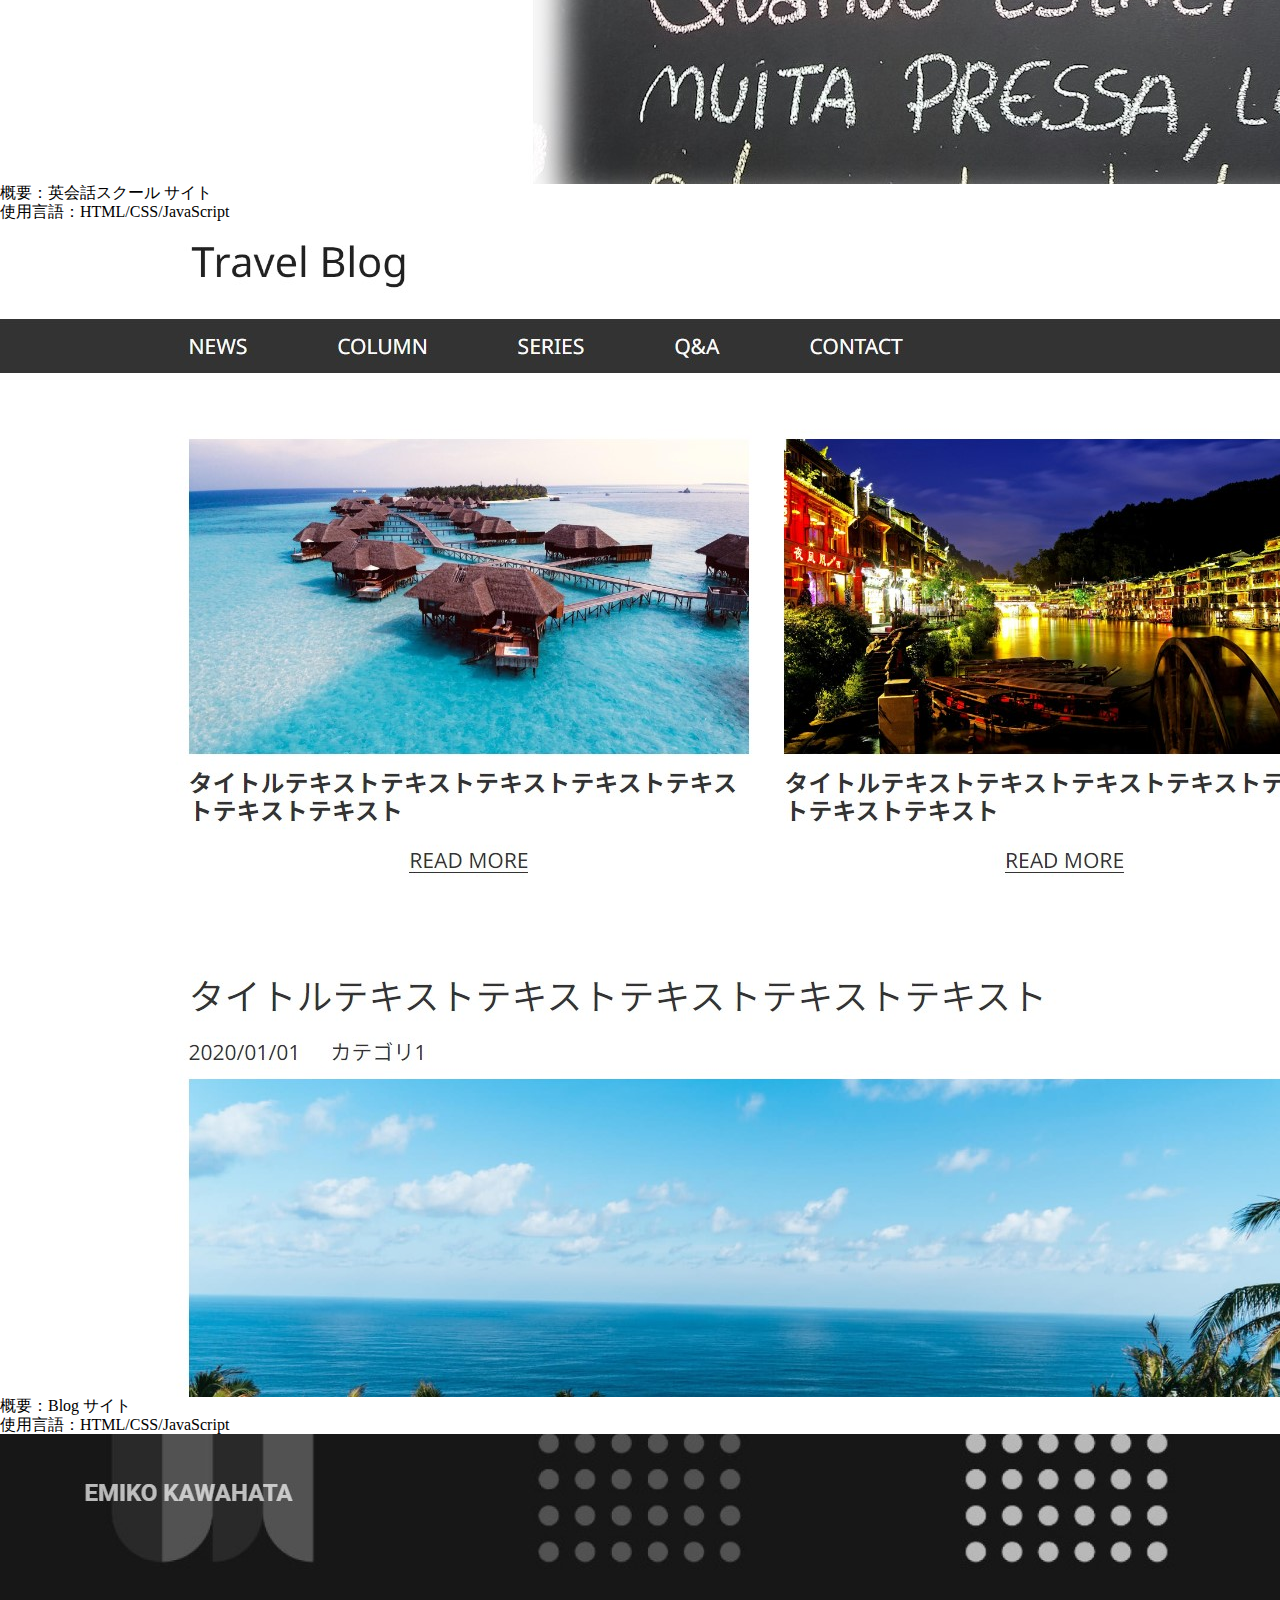
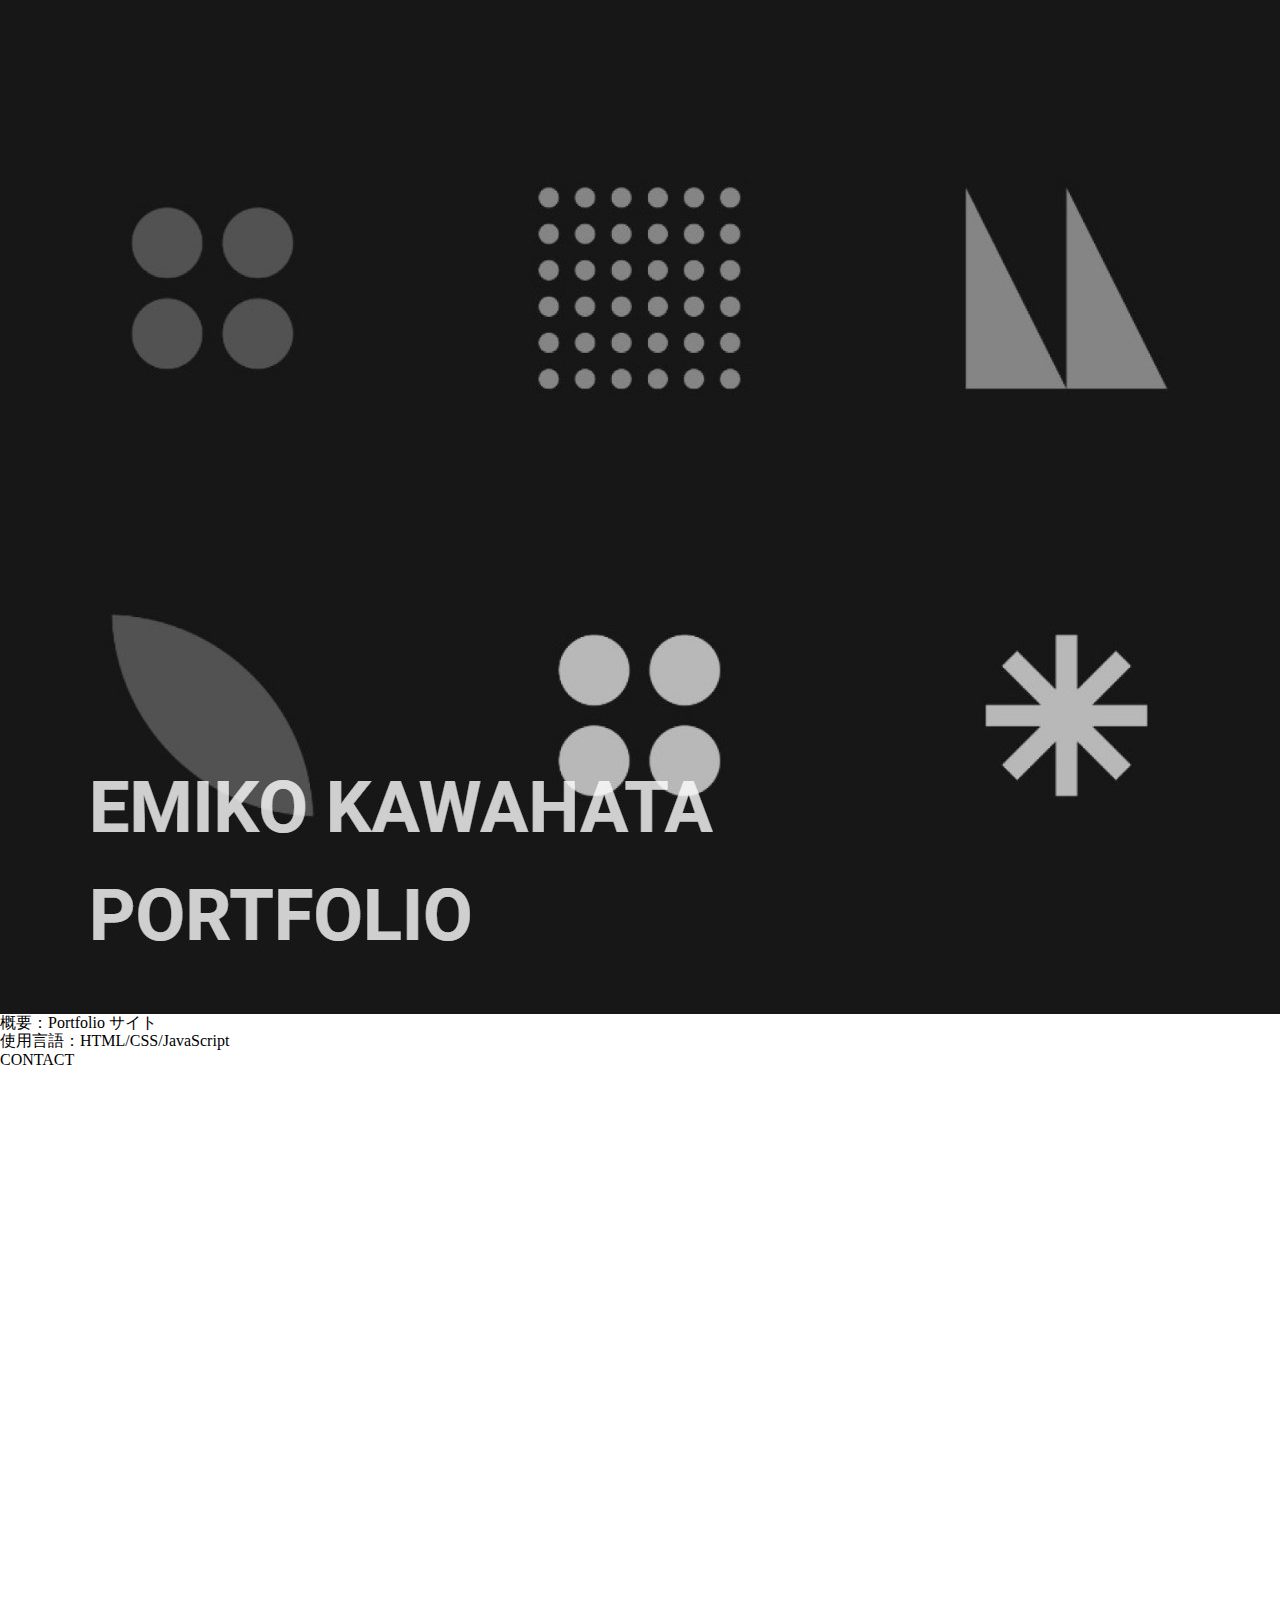
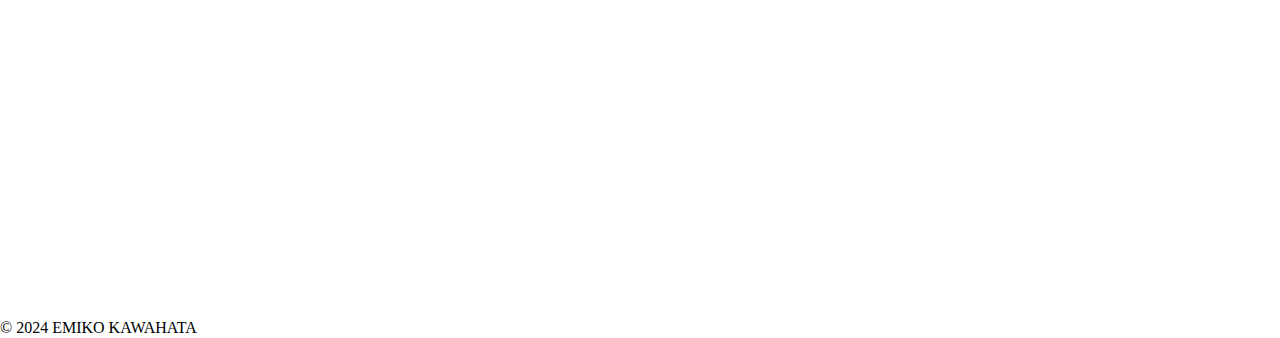
==== commit 222826e9: "Add files via upload" ====
--- a/works.html
+++ b/works.html
@@ -43,7 +43,7 @@
 </header>
     <main>
         <section id="works" class="wrapper">
-            <div class="works_test">
+            <div class="test">
             <h3 class="section-title">WORKS</h3>
             <div class="content_wrapper">
                   <ul class="swiper-item">
